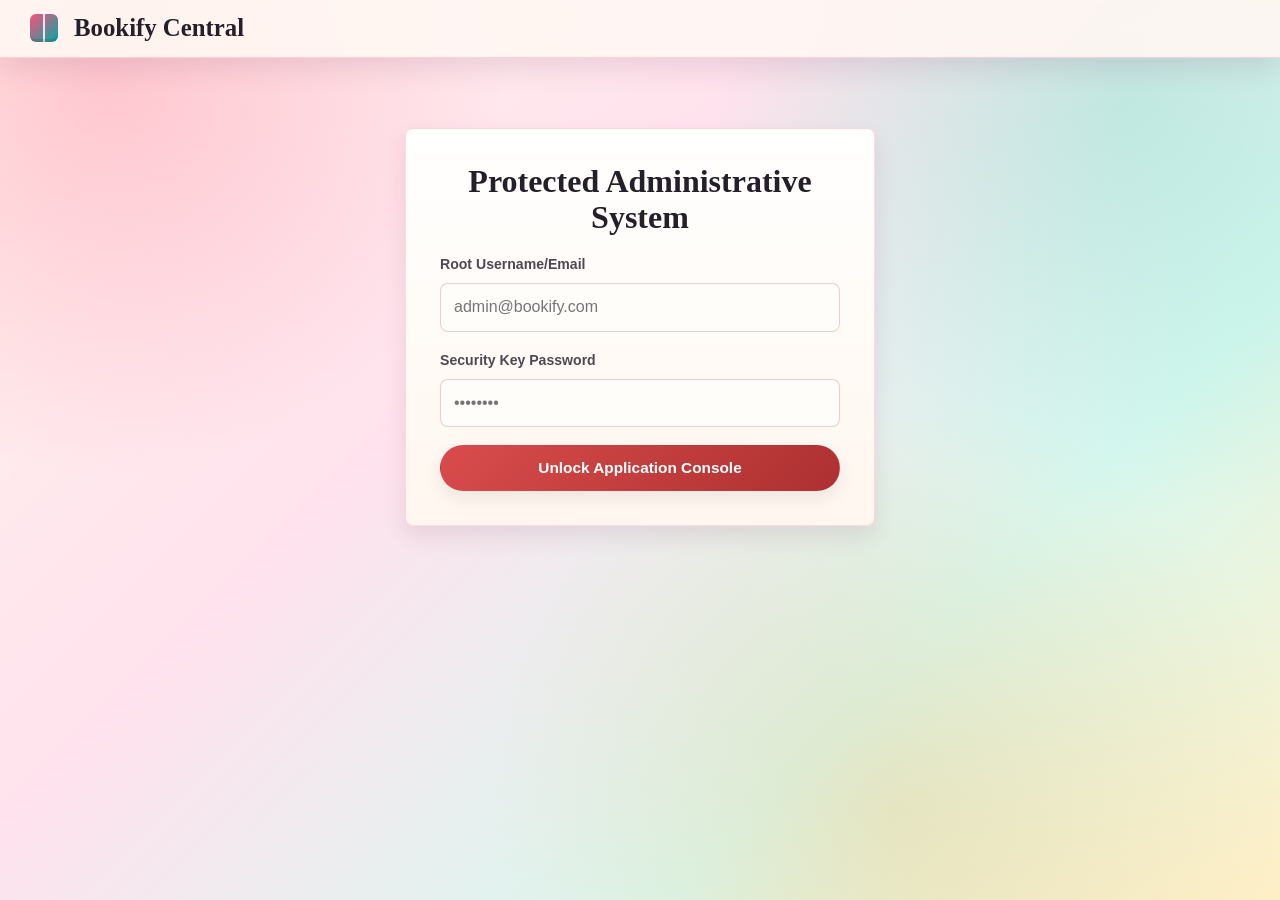
==== admin.html @ 54cb1351 "modify bookify features" ====
<!DOCTYPE html>
<html lang="en">
<head>
    <meta charset="UTF-8">
    <meta name="viewport" content="width=device-width, initial-scale=1.0">
    <title>Bookify Portal - Control Dashboard</title>
    <link rel="stylesheet" href="style.css?v=image-fit-fix">
</head>
<body class="admin-body">
    <nav class="navbar admin-navbar">
        <div class="nav-container">
            <span class="logo">🛠️ Bookify Central Control Panel</span>
            <div class="nav-links" id="adminNavLinks" style="display:none;">
                <a href="#" id="toStats" class="active">Stats Overview</a>
                <a href="#" id="toInventory">Inventory CRUD</a>
                <a href="#" id="toOrders">Orders System</a>
                <a href="#" id="toRequests">Forms Desk</a>
                <a href="#" id="adminLogout">Exit System</a>
            </div>
        </div>
    </nav>

    <main class="main-content">
        <section id="adminLoginSection" class="admin-view">
            <div class="auth-box centralize-box">
                <h2>Protected Administrative System</h2>
                <form id="adminLoginForm" novalidate>
                    <div class="form-group">
                        <label for="admEmail">Root Username/Email</label>
                        <input type="email" id="admEmail" required placeholder="admin@bookify.com">
                    </div>
                    <div class="form-group">
                        <label for="admPass">Security Key Password</label>
                        <input type="password" id="admPass" required placeholder="••••••••">
                    </div>
                    <div id="admError" class="error-banner hidden">Unauthorized credential entries match rejected.</div>
                    <button type="submit" class="btn btn-danger width-100">Unlock Application Console</button>
                </form>
            </div>
        </section>

        <div id="adminMainDashboardView" class="hidden">
            
            <section id="adminStatsView" class="admin-view">
                <h2>Summary Metrics & Analytics</h2>
                <div class="stats-grid">
                    <div class="stat-card"><h3>Total Registered Titles</h3><p id="statBooks">0</p></div>
                    <div class="stat-card"><h3>Orders Processed</h3><p id="statOrders">0</p></div>
                    <div class="stat-card"><h3>Active Issues/Requests</h3><p id="statRequests">0</p></div>
                </div>

                <div class="deals-management-block mt-40">
                    <h2>Launch Special Deals & Promotional Pricing</h2>
                    <form id="dealCreationForm" novalidate>
                        <div class="form-group">
                            <label for="dealName">Deal Name</label>
                            <input type="text" id="dealName" placeholder="e.g. Summer Reading Offer" required>
                        </div>
                        <div class="form-row">
                            <div class="form-group">
                                <label for="dealProductName">Product Name</label>
                                <input type="text" id="dealProductName" placeholder="e.g. Atomic Habits" required>
                            </div>
                            <div class="form-group">
                                <label for="dealDiscountedPrice">Discounted Price ($)</label>
                                <input type="number" id="dealDiscountedPrice" min="0" step="0.01" placeholder="e.g. 12.99" required>
                            </div>
                        </div>
                        <div class="form-row">
                            <div class="form-group">
                                <label for="dealStock">Stock</label>
                                <input type="number" id="dealStock" min="0" step="1" placeholder="e.g. 30" required>
                            </div>
                            <div class="form-group">
                                <label for="dealColor">Color</label>
                                <input type="text" id="dealColor" placeholder="e.g. Blue" required>
                            </div>
                        </div>
                        <div class="form-row">
                            <div class="form-group">
                                <label for="dealSize">Size</label>
                                <input type="text" id="dealSize" placeholder="e.g. Standard / Hardcover" required>
                            </div>
                            <div class="form-group">
                                <label for="dealImage">Image Path / URL</label>
                                <input type="text" id="dealImage" placeholder="images/Fiction/book.jpg" required>
                            </div>
                        </div>
                        <div class="form-row">
                            <div class="form-group">
                                <label for="dealFromDate">From Date</label>
                                <input type="date" id="dealFromDate" required>
                            </div>
                            <div class="form-group">
                                <label for="dealToDate">To Date</label>
                                <input type="date" id="dealToDate" required>
                            </div>
                        </div>
                        <button type="submit" class="btn btn-success">Publish Promotional Deal to Users</button>
                    </form>
                </div>
            </section>

            <section id="adminInventoryView" class="admin-view hidden">
                <div class="split-layout">
                    <div class="form-card">
                        <h3 id="formActionTitle">Add New System Book</h3>
                        <form id="bookForm" novalidate>
                            <input type="hidden" id="editBookId">
                            <div class="form-group">
                                <label for="bookUID">Book ID (Unique String)</label>
                                <input type="text" id="bookUID" required>
                            </div>
                            <div class="form-group">
                                <label for="bookTitle">Book Name</label>
                                <input type="text" id="bookTitle" required>
                            </div>
                            <div class="form-group">
                                <label for="bookAuthor">Author Name</label>
                                <input type="text" id="bookAuthor" required>
                            </div>
                            <div class="form-row">
                                <div class="form-group">
                                    <label for="bookPrice">Retail Price ($)</label>
                                    <input type="number" id="bookPrice" step="0.01" required>
                                </div>
                                <div class="form-group">
                                    <label for="bookStock">Stock Quantity</label>
                                    <input type="number" id="bookStock" required>
                                </div>
                            </div>
                            <div class="form-group">
                                <label for="bookCategory">Shelf Category Selection</label>
                                <select id="bookCategory">
                                    <option value="Kids Special">Kids Special</option>
                                    <option value="Fiction">Fiction</option>
                                    <option value="Non Fiction">Non Fiction</option>
                                    <option value="Biography">Biography</option>
                                    <option value="Harry Potter">Harry Potter</option>
                                    <option value="History">History</option>
                                    <option value="Islamic">Islamic</option>
                                    <option value="Mystery">Mystery</option>
                                </select>
                            </div>
                            <div class="form-group">
                                <label for="bookImgPath">Image Resource Relative Path</label>
                                <input type="text" id="bookImgPath" placeholder="images/Fiction/FileName.jpg" required>
                            </div>
                            <button type="submit" id="saveFormBtn" class="btn btn-primary width-100">Commit to Inventory Database</button>
                            <button type="button" id="cancelEditBtn" class="btn btn-secondary width-100 hidden mt-10">Cancel Editing Routine</button>
                        </form>
                    </div>

                    <div class="table-card">
                        <h3>Active Books Database</h3>
                        <div class="responsive-table-scroller">
                            <table>
                                <thead>
                                    <tr>
                                        <th>Cover</th>
                                        <th>Title</th>
                                        <th>Author</th>
                                        <th>Stock</th>
                                        <th>Price</th>
                                        <th>Actions</th>
                                    </tr>
                                </thead>
                                <tbody id="inventoryTableBody"></tbody>
                            </table>
                        </div>
                    </div>
                </div>
            </section>

            <section id="adminOrdersView" class="admin-view hidden">
                <h2>User System Placed Orders Desk</h2>
                <div class="responsive-table-scroller">
                    <table>
                        <thead>
                            <tr>
                                <th>Client</th>
                                <th>Address Details</th>
                                <th>Items Ordered</th>
                                <th>Total Bill</th>
                                <th>Status</th>
                                <th>Management Action</th>
                            </tr>
                        </thead>
                        <tbody id="ordersTableBody"></tbody>
                    </table>
                </div>
            </section>

            <section id="adminRequestsView" class="admin-view hidden">
                <h2>Client Forms Desk (Requests & Complaints Management Hub)</h2>
                <div class="responsive-table-scroller">
                    <table>
                        <thead>
                            <tr>
                                <th>Type</th>
                                <th>Requester Profile</th>
                                <th>Issues & Book Info Description</th>
                                <th>Current Status</th>
                                <th>Change Operational State</th>
                            </tr>
                        </thead>
                        <tbody id="requestsTableBody"></tbody>
                    </table>
                </div>
            </section>
        </div>
    </main>
    <script src="admin.js"></script>
</body>
</html>
---- style.css ----
/* Bookify premium bookstore theme */
:root {
    --page: #fff4ec;
    --page-tint: #ffe2ed;
    --surface: #fffaf4;
    --surface-strong: #ffffff;
    --ink: #251f29;
    --muted: #695766;
    --line: #f0b9c5;
    --rose: #ff4f7b;
    --rose-dark: #9d2455;
    --rose-soft: #ffd5df;
    --plum: #42254d;
    --teal: #00a8a3;
    --teal-soft: #c9f5ee;
    --sage: #c7ead5;
    --gold: #f6a83c;
    --gold-soft: #ffe4a8;
    --coral: #ff8a5b;
    --mint: #55d6be;
    --danger: #d94c4c;
    --success: #36a878;
    --shadow-sm: 0 10px 22px rgba(93, 36, 74, 0.11);
    --shadow-md: 0 18px 38px rgba(93, 36, 74, 0.16);
    --radius: 8px;
    --admin-navy: var(--plum);
    --admin-slate: var(--rose-dark);
    --admin-accent: var(--gold);
}

* {
    box-sizing: border-box;
    margin: 0;
    padding: 0;
}

html {
    scroll-behavior: smooth;
}

body {
    min-height: 100vh;
    color: var(--ink);
    background:
        radial-gradient(circle at 8% 8%, rgba(255, 79, 123, 0.26), transparent 28%),
        radial-gradient(circle at 88% 12%, rgba(85, 214, 190, 0.28), transparent 30%),
        radial-gradient(circle at 70% 90%, rgba(246, 168, 60, 0.22), transparent 34%),
        linear-gradient(135deg, #fff4ec 0%, #ffe2ed 38%, #d9f8f0 72%, #fff0c8 100%),
        var(--page);
    font-family: "Segoe UI", "Inter", Arial, sans-serif;
    line-height: 1.55;
}

h1,
h2,
h3,
h4,
.logo {
    color: var(--ink);
    font-family: Georgia, "Times New Roman", serif;
    line-height: 1.15;
}

h1 {
    font-size: clamp(2.1rem, 4vw, 4.2rem);
    margin-bottom: 14px;
}

h2 {
    font-size: clamp(1.7rem, 2.5vw, 2.5rem);
    margin-bottom: 18px;
}

h3 {
    font-size: 1.25rem;
}

p {
    color: var(--muted);
}

a,
button,
input,
select,
textarea {
    font: inherit;
}

button,
select {
    cursor: pointer;
}

img {
    max-width: 100%;
}

.hidden {
    display: none !important;
}

/* Navigation */
.navbar {
    position: sticky;
    top: 0;
    z-index: 50;
    padding: 14px 28px;
    background: rgba(255, 247, 242, 0.92);
    border-bottom: 1px solid rgba(255, 79, 123, 0.22);
    box-shadow: 0 10px 28px rgba(93, 36, 74, 0.12);
    backdrop-filter: blur(16px);
}

.nav-container {
    display: flex;
    align-items: center;
    justify-content: space-between;
    gap: 20px;
    max-width: 1220px;
    margin: 0 auto;
}

.logo {
    display: inline-flex;
    align-items: center;
    gap: 8px;
    font-size: 0;
    font-weight: 700;
    letter-spacing: 0;
}

.logo::before {
    content: "";
    width: 28px;
    height: 28px;
    border-radius: 6px;
    background:
        linear-gradient(90deg, transparent 46%, rgba(255, 255, 255, 0.8) 47%, rgba(255, 255, 255, 0.8) 53%, transparent 54%),
        linear-gradient(135deg, var(--rose), var(--teal));
    box-shadow: inset 0 -3px 0 rgba(37, 31, 41, 0.14);
}

.logo::after {
    content: "Bookify";
    font-size: 1.55rem;
}

.admin-body .logo::after {
    content: "Bookify Central";
}

.nav-links {
    display: flex;
    align-items: center;
    flex-wrap: wrap;
    justify-content: flex-end;
    gap: 8px;
}

.nav-links a {
    color: var(--ink);
    text-decoration: none;
    font-size: 0.94rem;
    font-weight: 700;
    padding: 8px 12px;
    border-radius: 999px;
    transition: color 0.2s ease, background 0.2s ease, transform 0.2s ease;
}

.nav-links a:hover,
.nav-links a.active {
    color: var(--rose-dark);
    background: linear-gradient(135deg, var(--rose-soft), var(--gold-soft));
    transform: translateY(-1px);
}

.admin-navbar {
    background: rgba(255, 247, 242, 0.92);
    border-bottom-color: rgba(255, 79, 123, 0.22);
}

.admin-navbar .logo,
.admin-navbar .nav-links a {
    color: var(--ink);
}

.admin-navbar .logo::before {
    background:
        linear-gradient(90deg, transparent 46%, rgba(255, 255, 255, 0.82) 47%, rgba(255, 255, 255, 0.82) 53%, transparent 54%),
        linear-gradient(135deg, var(--rose), var(--teal));
}

.admin-navbar .nav-links a:hover,
.admin-navbar .nav-links a.active {
    color: var(--rose-dark);
    background: linear-gradient(135deg, var(--rose-soft), var(--gold-soft));
}

.admin-body {
    background:
        radial-gradient(circle at 8% 8%, rgba(255, 79, 123, 0.26), transparent 28%),
        radial-gradient(circle at 88% 12%, rgba(85, 214, 190, 0.28), transparent 30%),
        radial-gradient(circle at 70% 90%, rgba(246, 168, 60, 0.22), transparent 34%),
        linear-gradient(135deg, #fff4ec 0%, #ffe2ed 38%, #d9f8f0 72%, #fff0c8 100%);
}

/* Layout */
.main-content {
    width: min(1220px, calc(100% - 36px));
    margin: 34px auto 64px;
}

.view-section > h2,
.catalog-area > h2 {
    position: relative;
    display: inline-block;
}

.view-section > h2::after,
.catalog-area > h2::after {
    content: "";
    display: block;
    width: 60%;
    height: 4px;
    margin-top: 8px;
    border-radius: 999px;
    background: linear-gradient(90deg, var(--rose), var(--coral), var(--teal));
}

/* Landing */
.welcome-box {
    position: relative;
    overflow: hidden;
    padding: clamp(26px, 4vw, 54px);
    text-align: center;
    background:
        linear-gradient(180deg, rgba(255, 250, 244, 0.96), rgba(255, 234, 241, 0.9)),
        var(--surface);
    border: 1px solid rgba(255, 79, 123, 0.22);
    border-radius: var(--radius);
    box-shadow: var(--shadow-md);
}

.welcome-box h1 {
    max-width: 760px;
    margin-inline: auto;
}

.intro-text {
    max-width: 660px;
    margin: 0 auto 28px;
    color: #665c66;
    font-size: 1.08rem;
}

.auth-prompt-buttons {
    display: flex;
    justify-content: center;
    flex-wrap: wrap;
    gap: 12px;
}

.safety-measures {
    max-width: 720px;
    margin: 0 auto 28px;
    padding: 18px 22px;
    text-align: left;
    background: linear-gradient(135deg, rgba(201, 245, 238, 0.95), rgba(255, 213, 223, 0.78), rgba(255, 228, 168, 0.82));
    border: 1px solid rgba(0, 168, 163, 0.22);
    border-radius: var(--radius);
}

.safety-measures h3 {
    margin-bottom: 8px;
    font-size: 0;
}

.safety-measures h3::after {
    content: "Our Safety Measures";
    font-size: 1.25rem;
}

.safety-measures ul {
    display: grid;
    gap: 8px;
    padding-left: 20px;
    color: var(--muted);
}

.welcome-img-container .welcome-banner {
    width: 100%;
    height: clamp(240px, 34vw, 430px);
    margin-bottom: 28px;
    object-fit: contain;
    object-position: center;
    background: linear-gradient(135deg, rgba(255, 213, 223, 0.45), rgba(201, 245, 238, 0.55));
    border: 1px solid var(--line);
    border-radius: var(--radius);
    box-shadow: var(--shadow-sm);
}

.featured-collections,
.reading-vibes {
    text-align: left;
}

.featured-collections {
    margin: 6px 0 30px;
}

.featured-collections h3 {
    margin-bottom: 14px;
}

.collection-grid {
    display: grid;
    grid-template-columns: repeat(3, minmax(0, 1fr));
    gap: 16px;
}

.collection-card {
    position: relative;
    display: flex;
    min-height: 0;
    flex-direction: column;
    overflow: hidden;
    background: rgba(255, 250, 244, 0.96);
    border: 1px solid rgba(255, 79, 123, 0.2);
    border-radius: var(--radius);
    box-shadow: var(--shadow-sm);
}

.collection-card img {
    width: 100%;
    height: auto;
    aspect-ratio: 16 / 10;
    display: block;
    object-fit: contain;
    object-position: center;
    background: linear-gradient(135deg, rgba(255, 213, 223, 0.38), rgba(201, 245, 238, 0.44), rgba(255, 228, 168, 0.38));
    transition: transform 0.35s ease;
}

.collection-card:hover img {
    transform: scale(1.02);
}

.collection-overlay {
    position: static;
    padding: 14px 16px 16px;
    color: var(--ink);
    background: linear-gradient(135deg, rgba(255, 213, 223, 0.82), rgba(201, 245, 238, 0.72));
}

.collection-overlay h4 {
    color: var(--plum);
    margin-bottom: 4px;
}

.collection-overlay p {
    color: var(--muted);
    font-size: 0.9rem;
}

.reading-vibes {
    display: grid;
    grid-template-columns: 1.05fr 1fr;
    gap: 18px;
    align-items: center;
    margin-bottom: 30px;
    padding: 20px;
    background: linear-gradient(135deg, rgba(255, 228, 168, 0.9), rgba(255, 213, 223, 0.82), rgba(201, 245, 238, 0.9));
    border: 1px solid rgba(255, 79, 123, 0.22);
    border-radius: var(--radius);
}

.vibe-content h3 {
    margin-bottom: 8px;
}

.vibe-images {
    display: grid;
    grid-template-columns: 1fr 1fr;
    gap: 10px;
}

.vibe-images img {
    width: 100%;
    height: auto;
    aspect-ratio: 16 / 10;
    object-fit: contain;
    object-position: center;
    background: linear-gradient(135deg, rgba(255, 213, 223, 0.42), rgba(201, 245, 238, 0.48));
    border-radius: var(--radius);
}

/* Buttons */
.btn {
    display: inline-flex;
    align-items: center;
    justify-content: center;
    min-height: 42px;
    padding: 10px 18px;
    border: 1px solid transparent;
    border-radius: 999px;
    color: var(--ink);
    font-size: 0.96rem;
    font-weight: 800;
    text-decoration: none;
    box-shadow: 0 8px 18px rgba(37, 31, 41, 0.08);
    transition: transform 0.18s ease, box-shadow 0.18s ease, background 0.18s ease, border-color 0.18s ease;
}

.btn:hover {
    transform: translateY(-2px);
    box-shadow: 0 12px 24px rgba(37, 31, 41, 0.13);
}

.btn:active {
    transform: translateY(0);
}

.btn-primary {
    color: #fff;
    background: linear-gradient(135deg, var(--rose), var(--coral));
}

.btn-primary:hover {
    background: linear-gradient(135deg, #ff678e, #ff7c4e);
}

.btn-secondary {
    color: var(--plum);
    background: linear-gradient(135deg, #fff, var(--teal-soft));
    border-color: rgba(0, 168, 163, 0.28);
}

.btn-secondary:hover {
    background: linear-gradient(135deg, var(--rose-soft), var(--teal-soft));
}

.btn-success {
    color: #fff;
    background: linear-gradient(135deg, var(--teal), #18b878);
}

.btn-danger {
    color: #fff;
    background: linear-gradient(135deg, var(--danger), #ad3030);
}

.btn-sm {
    min-height: 34px;
    padding: 7px 12px;
    font-size: 0.84rem;
}

.btn-qty {
    width: 32px;
    min-height: 32px;
    padding: 0;
    margin: 0 6px;
    background: var(--rose-soft);
    color: var(--rose-dark);
    box-shadow: none;
}

.width-100 {
    width: 100%;
}

.mt-10 {
    margin-top: 10px;
}

.mt-20 {
    margin-top: 20px;
}

.mt-40 {
    margin-top: 40px;
}

/* Forms */
.auth-container {
    display: flex;
    justify-content: center;
    align-items: center;
    min-height: 62vh;
    padding: 30px 0;
}

.auth-box,
.request-container,
.billing-details-box,
.payment-summary-box,
.cart-summary-card,
.form-card,
.table-card,
.deals-management-block {
    background:
        linear-gradient(180deg, rgba(255, 255, 255, 0.92), rgba(255, 246, 239, 0.92)),
        var(--surface);
    border: 1px solid rgba(255, 79, 123, 0.2);
    border-radius: var(--radius);
    box-shadow: var(--shadow-sm);
}

.auth-box {
    width: min(100%, 470px);
    padding: clamp(24px, 4vw, 34px);
}

.auth-box h2,
.request-container h2 {
    text-align: center;
}

.centralize-box {
    margin: 70px auto 0;
}

.request-container {
    width: min(820px, 100%);
    margin: 0 auto;
    padding: clamp(22px, 4vw, 34px);
}

.form-group {
    margin-bottom: 18px;
    text-align: left;
}

.form-group label,
.filter-group label {
    display: block;
    margin-bottom: 7px;
    color: #514752;
    font-size: 0.88rem;
    font-weight: 800;
}

.form-group input,
.form-group select,
.form-group textarea,
.filter-group select {
    width: 100%;
    min-height: 44px;
    padding: 11px 13px;
    color: var(--ink);
    background: #fffdfa;
    border: 1px solid rgba(157, 36, 85, 0.22);
    border-radius: var(--radius);
    outline: none;
    transition: border-color 0.18s ease, box-shadow 0.18s ease, background 0.18s ease;
}

.form-group textarea {
    min-height: 110px;
    resize: vertical;
}

.form-group input:focus,
.form-group select:focus,
.form-group textarea:focus,
.filter-group select:focus {
    background: #fffefd;
    border-color: var(--rose);
    box-shadow: 0 0 0 4px rgba(255, 79, 123, 0.16);
}

.form-row {
    display: flex;
    gap: 16px;
}

.form-row .form-group {
    flex: 1;
}

.error-msg {
    display: block;
    min-height: 16px;
    margin-top: 4px;
    color: #b42323;
    font-size: 0.78rem;
}

/* Catalog */
.browser-layout {
    display: flex;
    gap: 26px;
    align-items: flex-start;
}

.filters-sidebar {
    position: sticky;
    top: 92px;
    flex: 0 0 260px;
    padding: 22px;
    background:
        linear-gradient(180deg, rgba(255, 250, 244, 0.94), rgba(201, 245, 238, 0.52)),
        var(--surface);
    border: 1px solid rgba(0, 168, 163, 0.22);
    border-radius: var(--radius);
    box-shadow: var(--shadow-sm);
}

.filters-sidebar h3 {
    margin-bottom: 18px;
}

.filter-group {
    margin-bottom: 16px;
}

.catalog-area {
    flex: 1;
    min-width: 0;
}

.books-grid {
    display: grid;
    grid-template-columns: repeat(auto-fill, minmax(218px, 1fr));
    gap: 22px;
    margin-top: 22px;
}

.book-card {
    display: flex;
    flex-direction: column;
    overflow: hidden;
    min-height: 430px;
    background: var(--surface-strong);
    border: 1px solid rgba(255, 79, 123, 0.18);
    border-radius: var(--radius);
    box-shadow: var(--shadow-sm);
    transition: transform 0.22s ease, box-shadow 0.22s ease, border-color 0.22s ease;
}

.book-card:hover {
    transform: translateY(-5px);
    border-color: rgba(0, 168, 163, 0.45);
    box-shadow: var(--shadow-md);
}

.book-img-box {
    display: flex;
    align-items: center;
    justify-content: center;
    height: 245px;
    padding: 18px;
    background:
        linear-gradient(160deg, rgba(255, 213, 223, 0.88), rgba(201, 245, 238, 0.74), rgba(255, 228, 168, 0.55)),
        #fff;
}

.book-img-box img {
    max-width: 100%;
    max-height: 100%;
    object-fit: contain;
    filter: drop-shadow(0 14px 12px rgba(37, 31, 41, 0.14));
}

.book-info {
    display: flex;
    flex: 1;
    flex-direction: column;
    padding: 16px;
}

.book-info h4 {
    display: -webkit-box;
    min-height: 44px;
    margin-bottom: 7px;
    overflow: hidden;
    font-size: 1.05rem;
    -webkit-line-clamp: 2;
    -webkit-box-orient: vertical;
}

.author-label {
    margin-bottom: 10px;
    color: var(--muted);
    font-size: 0.86rem;
}

.category-badge,
.type-tag {
    display: inline-flex;
    width: fit-content;
    align-items: center;
    padding: 4px 9px;
    color: var(--plum);
    background: linear-gradient(135deg, var(--rose-soft), var(--teal-soft));
    border: 1px solid rgba(255, 79, 123, 0.2);
    border-radius: 999px;
    font-size: 0.74rem;
    font-weight: 800;
}

.rating-row {
    color: var(--gold);
    font-size: 0;
    font-weight: 700;
}

.rating-row::after {
    content: "Customer favorite";
    display: inline-flex;
    padding: 3px 8px;
    color: #7a4f10;
    background: linear-gradient(135deg, var(--gold-soft), var(--rose-soft));
    border-radius: 999px;
    font-size: 0.78rem;
}

.purchase-row {
    display: flex;
    align-items: center;
    justify-content: space-between;
    gap: 10px;
    margin-top: auto;
}

.price-tag,
.row-total {
    color: var(--rose-dark);
    font-size: 1.08rem;
    font-weight: 900;
}

/* Deals and modal */
.deals-banner-section {
    display: grid;
    grid-template-columns: repeat(auto-fit, minmax(250px, 1fr));
    gap: 14px;
    margin-bottom: 24px;
}

.front-deals-banner {
    margin-bottom: 22px;
}

.deal-card {
    display: flex;
    align-items: center;
    justify-content: space-between;
    gap: 16px;
    width: 100%;
    padding: 16px;
    text-align: left;
    background: linear-gradient(135deg, rgba(255, 228, 168, 0.94), rgba(255, 213, 223, 0.92), rgba(201, 245, 238, 0.88));
    border: 1px solid rgba(255, 79, 123, 0.24);
    border-radius: var(--radius);
    box-shadow: var(--shadow-sm);
}

.clickable-deal-card {
    transition: transform 0.2s ease, box-shadow 0.2s ease;
}

.clickable-deal-card:hover {
    transform: translateY(-3px);
    box-shadow: var(--shadow-md);
}

.deal-content h4 {
    margin-bottom: 4px;
    font-size: 1rem;
}

.deal-product-name {
    color: var(--plum);
    font-weight: 800;
}

.deal-content small {
    color: var(--muted);
}

.deal-mini-logo {
    width: 64px;
    height: 78px;
    flex: 0 0 auto;
    object-fit: cover;
    background: #fffdfa;
    border-radius: var(--radius);
    box-shadow: 0 10px 18px rgba(37, 31, 41, 0.12);
}

.deal-modal {
    position: fixed;
    inset: 0;
    z-index: 999;
    display: flex;
    align-items: center;
    justify-content: center;
    padding: 22px;
    background: rgba(37, 31, 41, 0.58);
    backdrop-filter: blur(6px);
}

.deal-modal-card {
    position: relative;
    width: min(760px, 100%);
    padding: 24px;
    background: var(--surface);
    border: 1px solid rgba(255, 255, 255, 0.64);
    border-radius: var(--radius);
    box-shadow: 0 24px 60px rgba(0, 0, 0, 0.24);
}

.deal-close-btn {
    position: absolute;
    top: 10px;
    right: 10px;
    width: 34px;
    height: 34px;
    color: var(--muted);
    background: #fff;
    border: 1px solid var(--line);
    border-radius: 50%;
    font-size: 1.5rem;
    line-height: 1;
}

.deal-modal-content {
    display: flex;
    gap: 22px;
    align-items: flex-start;
}

.deal-modal-image {
    width: 230px;
    height: 285px;
    object-fit: cover;
    background: #fff;
    border-radius: var(--radius);
    box-shadow: var(--shadow-sm);
}

.deal-modal-info {
    flex: 1;
    padding-right: 20px;
}

.deal-modal-info h3,
.deal-modal-info p {
    margin-bottom: 10px;
}

/* Cart and checkout */
.cart-layout,
.checkout-grid,
.split-layout {
    display: flex;
    gap: 26px;
    align-items: flex-start;
}

.cart-items-list {
    display: flex;
    flex: 2;
    flex-direction: column;
    gap: 14px;
}

.cart-summary-card,
.payment-summary-box {
    flex: 1;
    height: fit-content;
    padding: 22px;
}

.cart-summary-card h3,
.payment-summary-box h3 {
    margin-bottom: 12px;
}

.cart-item-row {
    display: grid;
    grid-template-columns: 72px minmax(0, 1fr) auto auto;
    gap: 16px;
    align-items: center;
    padding: 14px;
    background: linear-gradient(135deg, #fff, #fff5f7);
    border: 1px solid rgba(255, 79, 123, 0.18);
    border-radius: var(--radius);
    box-shadow: var(--shadow-sm);
}

.cart-item-row img {
    width: 72px;
    height: 92px;
    object-fit: cover;
    border-radius: var(--radius);
}

.item-details h4 {
    margin-bottom: 4px;
}

.qty-controls {
    display: flex;
    align-items: center;
    justify-content: center;
    white-space: nowrap;
}

.item-actions {
    display: flex;
    flex-direction: column;
    gap: 10px;
    align-items: flex-end;
}

.billing-details-box {
    flex: 2;
    padding: 24px;
}

.radio-group {
    display: grid;
    gap: 10px;
    margin: 14px 0 20px;
}

.radio-group label {
    display: flex;
    align-items: center;
    gap: 9px;
    padding: 12px;
    background: linear-gradient(135deg, #fff, rgba(201, 245, 238, 0.42));
    border: 1px solid rgba(0, 168, 163, 0.18);
    border-radius: var(--radius);
}

.radio-group input {
    accent-color: var(--rose);
}

.price-row {
    display: flex;
    justify-content: space-between;
    gap: 12px;
    margin-bottom: 8px;
}

.total-highlight {
    margin-top: 14px;
    padding-top: 12px;
    border-top: 1px solid var(--line);
    font-size: 1.16rem;
    font-weight: 900;
}

/* Notifications */
.loading-spinner,
.error-banner,
.success-banner,
.empty-msg {
    padding: 13px 15px;
    border-radius: var(--radius);
    text-align: center;
}

.loading-spinner {
    color: #246b68;
    background: linear-gradient(135deg, var(--teal-soft), #fff);
    border: 1px solid rgba(47, 159, 155, 0.18);
}

.error-banner {
    color: #fff;
    background: linear-gradient(135deg, var(--danger), #b93434);
}

.success-banner {
    color: #114c35;
    background: linear-gradient(135deg, #d9f4e8, var(--teal-soft));
    border: 1px solid rgba(54, 168, 120, 0.18);
}

.empty-msg {
    width: 100%;
    color: var(--muted);
    background: rgba(255, 250, 244, 0.86);
    border: 1px dashed rgba(255, 79, 123, 0.28);
}

/* Admin dashboard */
.stats-grid {
    display: flex;
    gap: 18px;
    margin-top: 20px;
}

.stat-card {
    flex: 1;
    padding: 24px;
    text-align: center;
    background: linear-gradient(135deg, #fff, #fff2f6);
    border: 1px solid rgba(255, 79, 123, 0.2);
    border-radius: var(--radius);
    box-shadow: var(--shadow-sm);
    border-top: 4px solid var(--rose);
}

.stat-card h3 {
    color: var(--plum);
    font-family: "Segoe UI", Arial, sans-serif;
    font-size: 0.98rem;
}

.stat-card p {
    margin-top: 10px;
    color: var(--rose-dark);
    font-size: 2.2rem;
    font-weight: 900;
}

.form-card {
    flex: 0 0 340px;
    padding: 24px;
}

.table-card {
    flex: 1;
    min-width: 0;
    padding: 24px;
}

.deals-management-block {
    padding: 24px;
}

.responsive-table-scroller {
    width: 100%;
    margin-top: 15px;
    overflow-x: auto;
    background: var(--surface-strong);
    border: 1px solid rgba(255, 79, 123, 0.18);
    border-radius: var(--radius);
    box-shadow: var(--shadow-sm);
}

table {
    width: 100%;
    min-width: 720px;
    border-collapse: collapse;
    text-align: left;
}

th,
td {
    padding: 13px 15px;
    border-bottom: 1px solid rgba(255, 79, 123, 0.12);
    font-size: 0.93rem;
    vertical-align: top;
}

th {
    color: #514752;
    background: linear-gradient(135deg, var(--gold-soft), var(--rose-soft));
    font-weight: 900;
}

tr:hover td {
    background: #fff2f6;
}

.table-mini-img {
    width: 44px;
    height: 58px;
    object-fit: cover;
    border-radius: var(--radius);
    box-shadow: 0 6px 12px rgba(37, 31, 41, 0.1);
}

.status-pill {
    display: inline-flex;
    padding: 5px 10px;
    border-radius: 999px;
    font-size: 0.72rem;
    font-weight: 900;
    text-transform: uppercase;
}

.status-pending {
    color: #7b4d00;
    background: linear-gradient(135deg, var(--gold-soft), #fff7d9);
}

.status-confirmed {
    color: #0d4f36;
    background: linear-gradient(135deg, #d8f4e7, var(--teal-soft));
}

.status-accepted {
    color: #15524e;
    background: linear-gradient(135deg, var(--teal-soft), #eafaf7);
}

.truncated-text {
    display: block;
    max-width: 220px;
    overflow: hidden;
    text-overflow: ellipsis;
    white-space: nowrap;
}

/* Responsive */
@media (max-width: 900px) {
    .navbar {
        padding: 13px 18px;
    }

    .nav-container {
        align-items: flex-start;
        flex-direction: column;
    }

    .nav-links {
        justify-content: flex-start;
    }

    .browser-layout,
    .cart-layout,
    .checkout-grid,
    .split-layout,
    .stats-grid,
    .reading-vibes {
        flex-direction: column;
        grid-template-columns: 1fr;
    }

    .filters-sidebar,
    .catalog-area,
    .billing-details-box,
    .payment-summary-box,
    .form-card,
    .table-card {
        width: 100%;
        max-width: 100%;
        flex-basis: auto;
    }

    .filters-sidebar {
        position: static;
    }

    .collection-grid {
        grid-template-columns: 1fr;
    }

    .cart-item-row {
        grid-template-columns: 72px minmax(0, 1fr);
    }

    .qty-controls,
    .item-actions {
        justify-content: flex-start;
        align-items: flex-start;
        grid-column: 2;
    }
}

@media (max-width: 640px) {
    .main-content {
        width: min(100% - 24px, 1220px);
        margin-top: 22px;
    }

    .welcome-box,
    .auth-box,
    .request-container,
    .billing-details-box,
    .payment-summary-box,
    .cart-summary-card,
    .form-card,
    .table-card,
    .deals-management-block {
        padding: 18px;
    }

    .form-row,
    .deal-modal-content {
        flex-direction: column;
    }

    .deals-banner-section {
        grid-template-columns: 1fr;
    }

    .books-grid {
        grid-template-columns: 1fr;
    }

    .book-card {
        min-height: auto;
    }

    .deal-modal-card {
        padding: 18px;
    }

    .deal-modal-image {
        width: 100%;
        height: 240px;
    }

    .deal-modal-info {
        padding-right: 0;
    }

    .vibe-images {
        grid-template-columns: 1fr;
    }

    .auth-prompt-buttons .btn,
    .request-container .btn {
        width: 100%;
    }
}
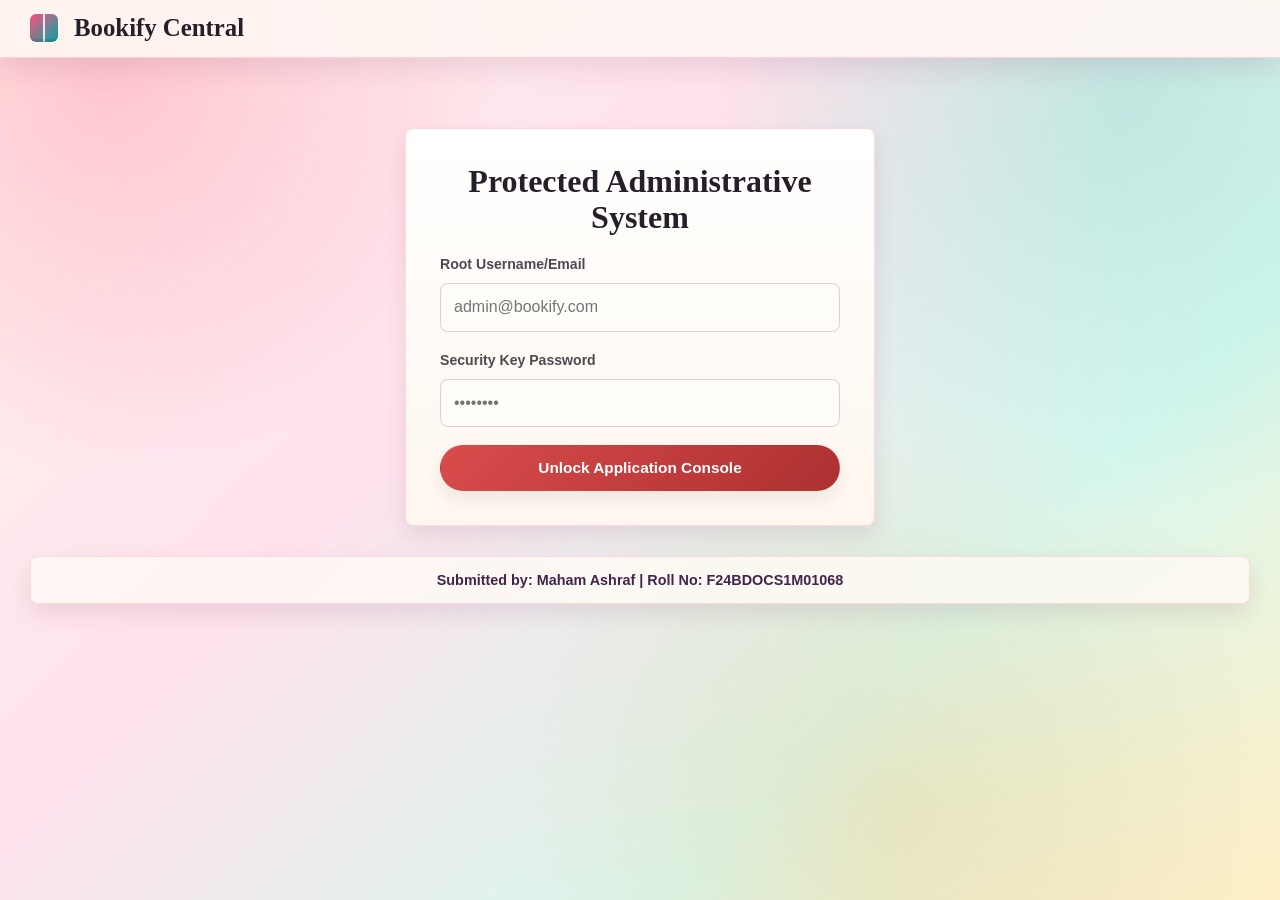
==== commit 61b8ae2c: "Updated Bookify app" ====
--- a/admin.html
+++ b/admin.html
@@ -4,6 +4,7 @@
     <meta charset="UTF-8">
     <meta name="viewport" content="width=device-width, initial-scale=1.0">
     <title>Bookify Portal - Control Dashboard</title>
+    <link rel="icon" href="favicon.ico">
     <link rel="stylesheet" href="style.css?v=image-fit-fix">
 </head>
 <body class="admin-body">
@@ -40,6 +41,7 @@
         </section>
 
         <div id="adminMainDashboardView" class="hidden">
+            <div id="adminActionMessage" class="success-banner hidden"></div>
             
             <section id="adminStatsView" class="admin-view">
                 <h2>Summary Metrics & Analytics</h2>
@@ -96,6 +98,7 @@
                                 <input type="date" id="dealToDate" required>
                             </div>
                         </div>
+                        <div id="dealFormMessage" class="success-banner hidden"></div>
                         <button type="submit" class="btn btn-success">Publish Promotional Deal to Users</button>
                     </form>
                 </div>
@@ -210,6 +213,7 @@
             </section>
         </div>
     </main>
+    <footer class="submission-label">Submitted by: Maham Ashraf | Roll No: F24BDOCS1M01068</footer>
     <script src="admin.js"></script>
 </body>
 </html>
--- a/style.css
+++ b/style.css
@@ -1111,6 +1111,20 @@
     white-space: nowrap;
 }
 
+.submission-label {
+    width: min(1220px, calc(100% - 36px));
+    margin: -34px auto 28px;
+    padding: 12px 16px;
+    color: var(--plum);
+    background: rgba(255, 250, 244, 0.82);
+    border: 1px solid rgba(255, 79, 123, 0.18);
+    border-radius: var(--radius);
+    box-shadow: var(--shadow-sm);
+    font-size: 0.9rem;
+    font-weight: 800;
+    text-align: center;
+}
+
 /* Responsive */
 @media (max-width: 900px) {
     .navbar {
